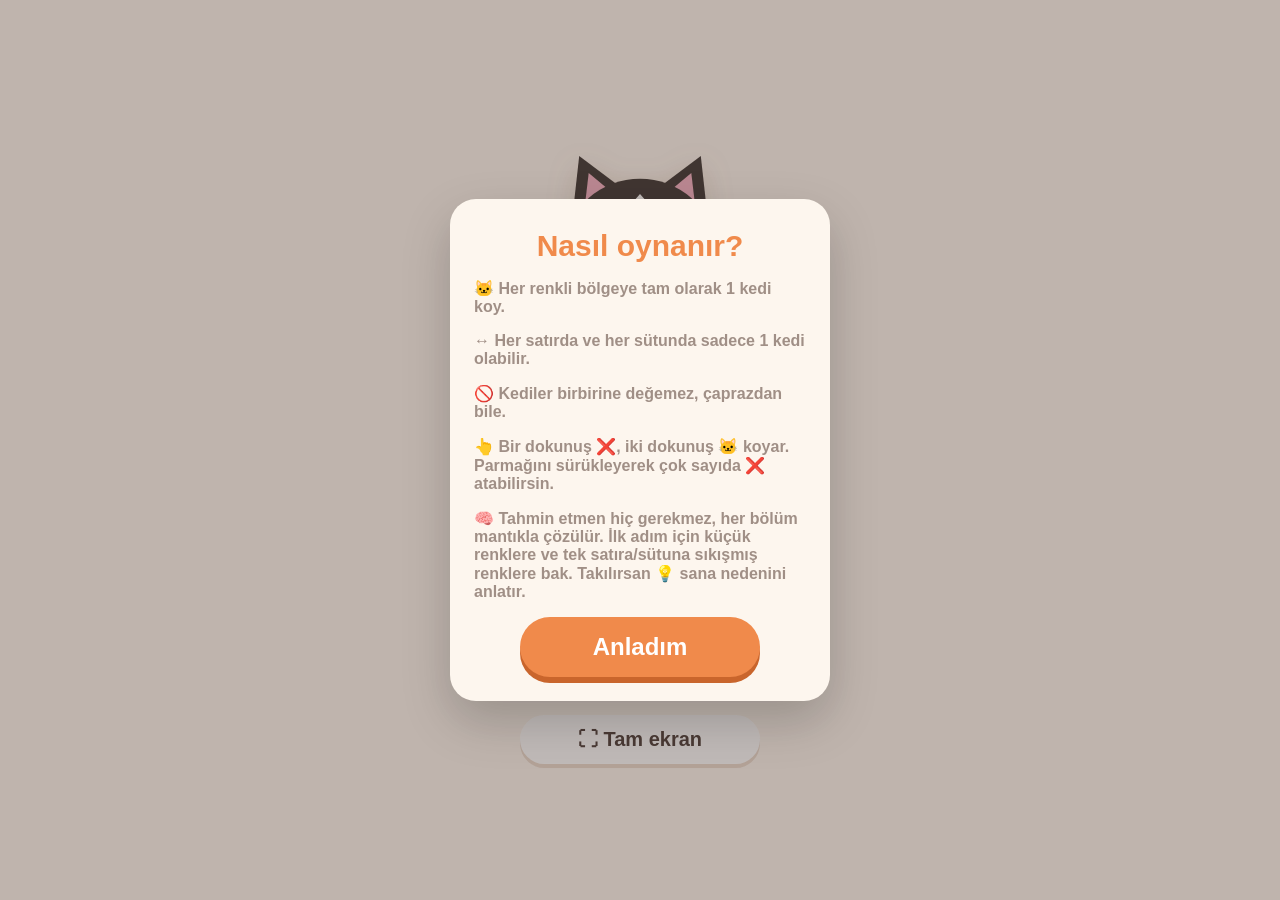
==== index.html @ 0a3be85d "Miyav Doku: reklamsız kedili mantık bulmacası - 1000 tek çözümlü, tahminsiz bölüm + sonsuz üretim - " ====
<!DOCTYPE html>
<html lang="tr">
<head>
<meta charset="utf-8">
<meta name="viewport" content="width=device-width, initial-scale=1, maximum-scale=1, user-scalable=no, viewport-fit=cover">
<meta name="apple-mobile-web-app-capable" content="yes">
<meta name="mobile-web-app-capable" content="yes">
<meta name="apple-mobile-web-app-status-bar-style" content="black-translucent">
<meta name="apple-mobile-web-app-title" content="Miyav Doku">
<meta name="theme-color" content="#fdf6ee">
<link rel="manifest" href="manifest.json">
<link rel="apple-touch-icon" href="icon-192.png">
<link rel="icon" href="icon-192.png">
<title>Miyav Doku</title>
<style>
:root{
  --bg:#fdf6ee; --card:#fff; --ink:#4a3b35; --muted:#a08f86; --accent:#f08a4b; --red:#e5484d;
  --gap:4px; --board:300px;
}
*{box-sizing:border-box;-webkit-tap-highlight-color:transparent;-webkit-user-select:none;user-select:none;-webkit-touch-callout:none}
html,body{margin:0;height:100%;background:var(--bg);color:var(--ink);font-family:-apple-system,"SF Pro Rounded","Segoe UI",Roboto,"Nunito",sans-serif;overflow:hidden;overscroll-behavior:none;touch-action:manipulation}
#app{position:fixed;inset:0;padding:env(safe-area-inset-top) env(safe-area-inset-right) env(safe-area-inset-bottom) env(safe-area-inset-left)}
.screen{position:absolute;inset:0;padding:inherit;display:none}
.screen.on{display:flex}
button{font:inherit;color:inherit;border:0;background:none;cursor:pointer}

/* ---------- Ana ekran ---------- */
#home{flex-direction:column;align-items:center;justify-content:center;gap:18px;padding:24px}
#home .logo{width:min(38vw,38vh,190px);filter:drop-shadow(0 8px 14px rgba(120,70,40,.18));animation:bob 3s ease-in-out infinite}
@keyframes bob{50%{transform:translateY(-8px) rotate(-3deg)}}
#home h1{margin:0;font-size:clamp(36px,8vmin,64px);letter-spacing:-1px;color:var(--accent);text-shadow:0 3px 0 #f7d1b5}
#home .sub{color:var(--muted);margin-top:-10px;font-size:clamp(14px,2.4vmin,18px)}
.big{background:var(--accent);color:#fff;font-weight:800;font-size:clamp(18px,3.2vmin,24px);padding:16px 38px;border-radius:999px;box-shadow:0 6px 0 #c9652c;min-width:240px;transition:transform .08s}
.big:active{transform:translateY(4px);box-shadow:0 2px 0 #c9652c}
.soft{background:#fff;font-weight:700;font-size:clamp(16px,2.6vmin,20px);padding:13px 30px;border-radius:999px;box-shadow:0 4px 0 #ead9cc;min-width:240px}
.soft:active{transform:translateY(3px);box-shadow:0 1px 0 #ead9cc}
.stats{display:flex;gap:12px;color:var(--muted);font-weight:700}
.stats b{color:var(--ink)}
.hint-ios{position:absolute;bottom:calc(14px + env(safe-area-inset-bottom));left:16px;right:16px;margin:auto;max-width:460px;background:#fff;border-radius:16px;padding:12px 14px;font-size:14px;box-shadow:0 6px 20px rgba(0,0,0,.08);display:none;text-align:center}
.hint-ios.on{display:block}

/* ---------- Bölüm seç ---------- */
#levels{flex-direction:column;padding:12px}
.topbar{display:flex;align-items:center;gap:10px;padding:6px 4px}
.iconbtn{width:46px;height:46px;border-radius:50%;background:#fff;box-shadow:0 3px 0 #ead9cc;display:grid;place-items:center;font-size:22px;flex:none}
.iconbtn:active{transform:translateY(2px);box-shadow:0 1px 0 #ead9cc}
.topbar h2{margin:0;flex:1;text-align:center;font-size:22px}
#lvGrid{flex:1;overflow:auto;-webkit-overflow-scrolling:touch;display:grid;grid-template-columns:repeat(auto-fill,minmax(64px,1fr));gap:10px;padding:10px 4px 20px;align-content:start;touch-action:pan-y}
.lv{aspect-ratio:1;border-radius:16px;background:#fff;font-weight:800;font-size:18px;box-shadow:0 3px 0 #ead9cc;position:relative}
.lv.done{background:#ffe3cf;color:#b8561e}
.lv.done::after{content:"🐾";position:absolute;right:4px;bottom:2px;font-size:12px}
.lv.cur{background:var(--accent);color:#fff;box-shadow:0 3px 0 #c9652c}
.lv.lock{opacity:.4}
.pager{display:flex;justify-content:center;align-items:center;gap:14px;padding:6px;font-weight:700}

/* ---------- Oyun ---------- */
#game{flex-direction:column;align-items:center}
#game .head{width:100%;display:flex;align-items:center;justify-content:space-between;padding:8px 12px 0;gap:8px}
.info{display:flex;gap:22px;text-align:center}
.info small{display:block;color:var(--muted);font-weight:700;font-size:13px}
.info b{font-size:24px}
#scoreV{color:var(--accent)}
.rules{display:flex;gap:8px;justify-content:center;flex-wrap:wrap;padding:6px 10px;font-size:12px;color:var(--muted);font-weight:700}
.rules span{background:#fff;border-radius:10px;padding:5px 9px}
.tracker{display:flex;gap:3px;justify-content:center;padding:2px 8px 4px;flex-wrap:wrap}
.tracker i{width:22px;height:22px;border-radius:50%;display:block;opacity:.45;transition:.2s}
.tracker i.ok{opacity:1;box-shadow:0 0 0 2px #fff,0 0 0 3px currentColor}
#boardWrap{flex:1;width:100%;display:flex;align-items:center;justify-content:center;min-height:0;padding:6px}
#board{width:var(--board);height:var(--board);display:grid;gap:var(--gap);padding:var(--gap);background:#fff;border-radius:18px;box-shadow:0 8px 24px rgba(120,70,40,.12);touch-action:none}
.cell{border-radius:22%;position:relative;display:grid;place-items:center;transition:transform .08s,filter .15s}
.cell.dim{filter:saturate(.75) brightness(1.04)}
.cell .x{width:46%;height:46%;opacity:.95}
.cell .x.auto{opacity:.55}
.cell .cat{width:88%;height:88%;animation:pop .22s ease-out}
.cell.bad{animation:shake .35s}
.cell.bad .cat{filter:drop-shadow(0 0 3px var(--red))}
.cell.bad::after{content:"";position:absolute;inset:0;border-radius:inherit;box-shadow:inset 0 0 0 3px var(--red)}
.cell.flash{animation:flash .9s 2}
@keyframes pop{0%{transform:scale(.3)}70%{transform:scale(1.12)}100%{transform:scale(1)}}
@keyframes shake{25%{transform:translateX(-3px)}75%{transform:translateX(3px)}}
@keyframes flash{50%{filter:brightness(1.35);transform:scale(1.08)}}
.controls{display:flex;gap:18px;justify-content:center;padding:6px 10px 12px}
.ctl{display:flex;flex-direction:column;align-items:center;gap:4px;font-size:12px;font-weight:700;color:var(--muted)}
.ctl .iconbtn{width:58px;height:58px;font-size:26px}
.timer{font-variant-numeric:tabular-nums}

/* Yatay: panel solda, tahta sağda */
@media (orientation:landscape){
  #game{flex-direction:row}
  #game .side{height:100%;width:min(300px,38vw);display:flex;flex-direction:column;justify-content:center;gap:10px;padding:10px 6px 10px 14px}
  #game .head{padding:0;flex-wrap:wrap}
  .rules{flex-direction:column;align-items:stretch;padding:0}
  .controls{flex-wrap:wrap;padding:0}
  #boardWrap{height:100%}
}
@media (orientation:portrait){ #game .side{display:contents} #boardWrap{order:4} .controls{order:5} }

/* ---------- Pencereler ---------- */
.modal{position:absolute;inset:0;background:rgba(74,59,53,.35);display:none;align-items:center;justify-content:center;z-index:10;padding:20px}
.modal.on{display:flex}
.box{background:var(--bg);border-radius:26px;padding:24px;max-width:380px;width:100%;text-align:center;box-shadow:0 20px 50px rgba(0,0,0,.2);animation:pop .3s}
.box h3{margin:6px 0;font-size:30px;color:var(--accent)}
.box p{color:var(--muted);font-weight:600}
.box .row{display:flex;flex-direction:column;gap:12px;align-items:center;margin-top:14px}
.setrow{display:flex;justify-content:space-between;align-items:center;background:#fff;border-radius:14px;padding:12px 14px;margin:8px 0;font-weight:700;text-align:left;gap:10px}
.sw{width:52px;height:30px;border-radius:99px;background:#e2d6cd;position:relative;flex:none;transition:.2s}
.sw::after{content:"";position:absolute;top:3px;left:3px;width:24px;height:24px;border-radius:50%;background:#fff;transition:.2s;box-shadow:0 1px 3px rgba(0,0,0,.2)}
.sw.on{background:var(--accent)}.sw.on::after{left:25px}
#confetti{position:absolute;inset:0;pointer-events:none;z-index:11}
.toast{position:absolute;left:50%;top:calc(12px + env(safe-area-inset-top));transform:translateX(-50%) translateY(-120px);background:var(--ink);color:#fff;padding:10px 18px;border-radius:999px;font-weight:700;z-index:20;transition:transform .25s;font-size:15px;width:max-content;max-width:min(92vw,520px);text-align:center;line-height:1.35}
.toast.on{transform:translateX(-50%) translateY(0)}
</style>
</head>
<body>
<div id="app">

  <!-- Ana ekran -->
  <section id="home" class="screen on">
    <svg class="logo" viewBox="0 0 100 100"><use href="#catSym"/></svg>
    <h1>Miyav Doku</h1>
    <div class="sub">Her renge bir kedi 🐾</div>
    <div class="stats"><span>Bölüm <b id="hLevel">1</b></span><span>Skor <b id="hScore">0</b></span></div>
    <button class="big" id="btnPlay">Oyna</button>
    <button class="soft" id="btnLevels">Bölümler</button>
    <button class="soft" id="btnHow">Nasıl oynanır?</button>
    <button class="soft" id="btnFull">⛶ Tam ekran</button>
    <div class="hint-ios" id="iosHint">Tam ekran için: Safari'de <b>Paylaş</b> ⬆️ → <b>Ana Ekrana Ekle</b>. Sonra ana ekrandaki kediye dokun 🐱</div>
  </section>

  <!-- Bölüm seç -->
  <section id="levels" class="screen">
    <div class="topbar"><button class="iconbtn" data-go="home">←</button><h2>Bölümler</h2><span style="width:46px"></span></div>
    <div id="lvGrid"></div>
    <div class="pager"><button class="iconbtn" id="pgPrev">‹</button><span id="pgLbl"></span><button class="iconbtn" id="pgNext">›</button></div>
  </section>

  <!-- Oyun -->
  <section id="game" class="screen">
    <div class="side">
      <div class="head">
        <button class="iconbtn" data-go="home">←</button>
        <div class="info">
          <div><small>Bölüm</small><b id="gLevel">1</b></div>
          <div><small>Skor</small><b id="scoreV">0</b></div>
          <div><small>Süre</small><b class="timer" id="gTime">0:00</b></div>
        </div>
        <button class="iconbtn" id="btnSet">⚙️</button>
      </div>
      <div class="rules"><span>🎨 Renk başına 1 kedi</span><span>↔️ Satır ve sütuna 1 kedi</span><span>🚫 Kediler birbirine değemez</span></div>
      <div class="tracker" id="tracker"></div>
      <div class="controls">
        <div class="ctl"><button class="iconbtn" id="btnUndo">↩️</button>Geri al</div>
        <div class="ctl"><button class="iconbtn" id="btnHint">💡</button>İpucu</div>
        <div class="ctl"><button class="iconbtn" id="btnReset">🧹</button>Temizle</div>
      </div>
    </div>
    <div id="boardWrap"><div id="board"></div></div>
  </section>

  <!-- Kazandın -->
  <div class="modal" id="mWin"><div class="box">
    <svg viewBox="0 0 100 100" width="96"><use href="#catSym"/></svg>
    <h3>Bravo! 🎉</h3>
    <p id="winTxt"></p>
    <div class="row"><button class="big" id="btnNext">Sonraki bölüm</button><button class="soft" data-go="home">Ana menü</button></div>
  </div></div>

  <!-- Ayarlar -->
  <div class="modal" id="mSet"><div class="box">
    <h3>Ayarlar</h3>
    <div class="setrow">Otomatik çarpı<span class="sw" data-set="autoX"></span></div>
    <div class="setrow">Hataları göster<span class="sw" data-set="showErr"></span></div>
    <div class="setrow">Ses<span class="sw" data-set="sound"></span></div>
    <div class="setrow">Titreşim<span class="sw" data-set="vibe"></span></div>
    <div class="row"><button class="big" data-close>Tamam</button></div>
  </div></div>

  <!-- Nasıl oynanır -->
  <div class="modal" id="mHow"><div class="box" style="text-align:left">
    <h3 style="text-align:center">Nasıl oynanır?</h3>
    <p>🐱 Her <b>renkli bölgeye</b> tam olarak <b>1 kedi</b> koy.</p>
    <p>↔️ Her <b>satırda</b> ve her <b>sütunda</b> sadece 1 kedi olabilir.</p>
    <p>🚫 Kediler birbirine <b>değemez</b>, çaprazdan bile.</p>
    <p>👆 Bir dokunuş ❌, iki dokunuş 🐱 koyar. Parmağını sürükleyerek çok sayıda ❌ atabilirsin.</p>
    <p>🧠 Tahmin etmen hiç gerekmez, her bölüm mantıkla çözülür. İlk adım için <b>küçük renklere</b> ve <b>tek satıra/sütuna sıkışmış renklere</b> bak. Takılırsan 💡 sana nedenini anlatır.</p>
    <div class="row"><button class="big" data-close>Anladım</button></div>
  </div></div>

  <canvas id="confetti"></canvas>
  <div class="toast" id="toast"></div>
</div>

<!-- Kedi çizimi (özgün) -->
<svg width="0" height="0" style="position:absolute">
  <defs>
    <symbol id="catSym" viewBox="0 0 100 100">
      <path d="M14 46 L18 10 L42 28 Z" fill="#3b3330"/>
      <path d="M86 46 L82 10 L58 28 Z" fill="#3b3330"/>
      <path d="M21 36 L23 19 L35 29 Z" fill="#f6b1c3"/>
      <path d="M79 36 L77 19 L65 29 Z" fill="#f6b1c3"/>
      <ellipse cx="50" cy="56" rx="38" ry="34" fill="#3b3330"/>
      <path d="M50 30 C40 42 22 56 22 70 C22 84 36 90 50 90 C64 90 78 84 78 70 C78 56 60 42 50 30Z" fill="#fff"/>
      <ellipse cx="35" cy="56" rx="8" ry="9" fill="#fff"/>
      <ellipse cx="65" cy="56" rx="8" ry="9" fill="#fff"/>
      <ellipse cx="35" cy="57" rx="5.5" ry="7" fill="#2a2320"/>
      <ellipse cx="65" cy="57" rx="5.5" ry="7" fill="#2a2320"/>
      <circle cx="37" cy="54" r="2" fill="#fff"/>
      <circle cx="67" cy="54" r="2" fill="#fff"/>
      <path d="M46 66 h8 l-4 4z" fill="#f08aa4"/>
      <path d="M50 70 q-4 6 -9 3 M50 70 q4 6 9 3" stroke="#3b3330" stroke-width="2" fill="none" stroke-linecap="round"/>
      <ellipse cx="26" cy="72" rx="5" ry="3" fill="#ffc9d6" opacity=".8"/>
      <ellipse cx="74" cy="72" rx="5" ry="3" fill="#ffc9d6" opacity=".8"/>
    </symbol>
    <symbol id="xSym" viewBox="0 0 10 10">
      <path d="M2 2 L8 8 M8 2 L2 8" stroke="#fff" stroke-width="2.2" stroke-linecap="round"/>
    </symbol>
  </defs>
</svg>

<script src="logic.js"></script>
<script src="gen.js"></script>
<script src="levels.js"></script>
<script>
(function(){
'use strict';
const $ = s => document.querySelector(s);
const COLORS = ['#f59a4a','#ec7fb8','#9b7fd1','#3f5fa8','#86c5ef','#36b89c','#f2c94c','#9bd35a','#a8653f','#ef6461'];

// ---------- Kayıt ----------
const KEY = 'miyavdoku-v1';
let S = { max:1, score:0, done:{}, set:{autoX:true, showErr:true, sound:true, vibe:true}, cur:null };
try { const d = JSON.parse(localStorage.getItem(KEY)); if (d) { if (d.lv !== 2) d.cur = null; d.lv = 2; S = Object.assign(S, d); S.set = Object.assign({autoX:true,showErr:true,sound:true,vibe:true}, d.set||{}); } } catch(e){}
function save(){ try { localStorage.setItem(KEY, JSON.stringify(S)); } catch(e){} }

// ---------- Ekranlar ----------
function show(id){
  document.querySelectorAll('.screen').forEach(s => s.classList.toggle('on', s.id === id));
  document.querySelectorAll('.modal').forEach(m => m.classList.remove('on'));
  if (id !== 'game') stopTimer();
  if (id === 'home') { $('#hLevel').textContent = S.max; $('#hScore').textContent = S.score; }
  if (id === 'levels') renderLevels();
  if (id === 'game') { layout(); startTimer(); }
}
document.addEventListener('click', e => {
  const g = e.target.closest('[data-go]'); if (g) { saveCur(); show(g.dataset.go); }
  if (e.target.closest('[data-close]')) e.target.closest('.modal').classList.remove('on');
});
function toast(msg, ms){ const t=$('#toast'); t.textContent=msg; t.classList.add('on'); clearTimeout(toast.t); toast.t=setTimeout(()=>t.classList.remove('on'),ms||1800); }

// ---------- Ses / titreşim ----------
let AC = null;
function beep(f, d=0.08, type='sine', vol=0.08){
  if (!S.set.sound) return;
  try {
    AC = AC || new (window.AudioContext || window.webkitAudioContext)();
    const o = AC.createOscillator(), g = AC.createGain();
    o.type = type; o.frequency.value = f; g.gain.value = vol;
    o.connect(g); g.connect(AC.destination);
    g.gain.exponentialRampToValueAtTime(0.0001, AC.currentTime + d);
    o.start(); o.stop(AC.currentTime + d);
  } catch(e){}
}
function vibe(ms){ if (S.set.vibe && navigator.vibrate) try{navigator.vibrate(ms)}catch(e){} }

// ---------- Bölüm yükleme ----------
function seedShuffle(arr, seed){ const a=arr.slice(); let s=seed*9301+49297; for(let i=a.length-1;i>0;i--){ s=(s*9301+49297)%233280; const j=Math.floor(s/233280*(i+1)); [a[i],a[j]]=[a[j],a[i]]; } return a; }
function loadLevel(n){
  let N, regions;
  const L = window.MIYAV_LEVELS;
  if (L && n <= L.length) { const str = L[n-1]; N = Math.round(Math.sqrt(str.length)); regions = [...str].map(ch => parseInt(ch,36)); }
  else { const g = MiyavGen.generate(n); N = g.N; regions = g.regions; }
  const sol = MiyavGen.solve(N, regions, 1)[0];
  return { n, N, regions, sol, colors: seedShuffle(COLORS.slice(0,10), n).slice(0,N) };
}

// ---------- Oyun durumu ----------
let G = null; // {lv, marks:[], hist:[], time, hints}
function startLevel(n, resume){
  const lv = loadLevel(n);
  G = { lv, marks: new Array(lv.N*lv.N).fill(0), hist: [], time: 0, hints: 0, won:false };
  if (resume && S.cur && S.cur.n === n && S.cur.marks && S.cur.marks.length === lv.N*lv.N) {
    G.marks = S.cur.marks.slice(); G.time = S.cur.time||0; G.hints = S.cur.hints||0;
  }
  buildBoard(); render(); show('game');
}
function saveCur(){ if (G && !G.won) { S.cur = { n:G.lv.n, marks:G.marks, time:G.time, hints:G.hints }; save(); } }

// ---------- Zamanlayıcı ----------
let tick = null;
function startTimer(){ stopTimer(); tick = setInterval(() => { if (G && !G.won && document.visibilityState==='visible') { G.time++; $('#gTime').textContent = fmt(G.time); if (G.time%5===0) saveCur(); } }, 1000); }
function stopTimer(){ if (tick) clearInterval(tick); tick = null; }
const fmt = s => Math.floor(s/60)+':'+String(s%60).padStart(2,'0');

// ---------- Tahta ----------
let cells = [];
function buildBoard(){
  const { N, regions, colors } = G.lv;
  const b = $('#board'); b.innerHTML = '';
  b.style.gridTemplateColumns = `repeat(${N},1fr)`;
  b.style.setProperty('--gap', N >= 9 ? '3px' : '4px');
  cells = [];
  for (let i=0;i<N*N;i++){
    const d = document.createElement('div');
    d.className = 'cell'; d.dataset.i = i;
    d.style.background = colors[regions[i]];
    b.appendChild(d); cells.push(d);
  }
  const tr = $('#tracker'); tr.innerHTML='';
  colors.forEach((c,k) => { const i=document.createElement('i'); i.style.background=c; i.style.color=c; i.dataset.g=k; tr.appendChild(i); });
  $('#gLevel').textContent = G.lv.n;
  $('#scoreV').textContent = S.score;
  $('#gTime').textContent = fmt(G.time);
  layout();
}
function layout(){
  const w = $('#boardWrap'); if (!w || !G) return;
  const r = w.getBoundingClientRect();
  const s = Math.max(120, Math.floor(Math.min(r.width, r.height) - 12));
  document.documentElement.style.setProperty('--board', s+'px');
}
window.addEventListener('resize', () => setTimeout(layout, 50));
window.addEventListener('orientationchange', () => setTimeout(layout, 250));

function cats(){ const a=[]; G.marks.forEach((m,i)=>{ if(m===2) a.push(i); }); return a; }
function autoXSet(){
  const set = new Set(); if (!S.set.autoX) return set;
  const { N, regions } = G.lv;
  for (const i of cats()){
    const r=(i/N)|0, c=i%N, g=regions[i];
    for (let j=0;j<N*N;j++){
      if (j===i) continue;
      const rr=(j/N)|0, cc=j%N;
      if (rr===r || cc===c || regions[j]===g || (Math.abs(rr-r)<=1 && Math.abs(cc-c)<=1)) set.add(j);
    }
  }
  return set;
}
function conflicts(){
  const { N, regions } = G.lv; const bad = new Set(); const cs = cats();
  for (let a=0;a<cs.length;a++) for (let b=a+1;b<cs.length;b++){
    const i=cs[a], j=cs[b]; const r1=(i/N)|0,c1=i%N,r2=(j/N)|0,c2=j%N;
    if (r1===r2||c1===c2||regions[i]===regions[j]||(Math.abs(r1-r2)<=1&&Math.abs(c1-c2)<=1)) { bad.add(i); bad.add(j); }
  }
  return bad;
}
const CAT = '<svg class="cat" viewBox="0 0 100 100"><use href="#catSym"/></svg>';
const X = a => `<svg class="x${a?' auto':''}" viewBox="0 0 10 10"><use href="#xSym"/></svg>`;
function render(){
  const ax = autoXSet(); const bad = S.set.showErr ? conflicts() : new Set();
  cells.forEach((d,i) => {
    const m = G.marks[i];
    const want = m===2 ? 'c' : m===1 ? 'x' : ax.has(i) ? 'a' : '';
    if (d.dataset.v !== want) { d.dataset.v = want; d.innerHTML = want==='c'?CAT : want==='x'?X(false) : want==='a'?X(true) : ''; }
    d.classList.toggle('dim', want==='x'||want==='a');
    d.classList.toggle('bad', bad.has(i));
  });
  const got = new Set(cats().map(i => G.lv.regions[i]));
  document.querySelectorAll('#tracker i').forEach(t => t.classList.toggle('ok', got.has(+t.dataset.g)));
}

// ---------- Dokunma ----------
let drag = null;
function cellAt(x,y){ const el = document.elementFromPoint(x,y); const c = el && el.closest && el.closest('.cell'); return c ? +c.dataset.i : -1; }
function setMark(i, v){ if (G.marks[i]===v) return false; G.hist.push([i, G.marks[i]]); G.marks[i]=v; return true; }
$('#board').addEventListener('pointerdown', e => {
  if (!G || G.won) return;
  const i = cellAt(e.clientX, e.clientY); if (i<0) return;
  e.preventDefault();
  drag = { start:i, moved:false, last:i, paint: G.marks[i]===0 ? 1 : (G.marks[i]===1 ? 0 : null) };
});
window.addEventListener('pointermove', e => {
  if (!drag) return;
  const i = cellAt(e.clientX, e.clientY);
  if (i<0 || i===drag.last) return;
  if (drag.paint === null) return;
  if (!drag.moved){ drag.moved = true; G.hist.push(['grp']); paintCell(drag.start); }
  paintCell(i); drag.last = i; render();
}, {passive:true});
function paintCell(i){ if (G.marks[i]===2) return; setMark(i, drag.paint); }
window.addEventListener('pointerup', () => {
  if (!drag) return;
  const d = drag; drag = null;
  if (d.moved) { G.hist.push(['end']); beep(520,0.05); afterMove(); return; }
  const i = d.start; const nv = (G.marks[i]+1)%3;
  setMark(i, nv);
  if (nv===2){ beep(880,0.1,'triangle'); vibe(12); } else if (nv===1) beep(520,0.05); else beep(300,0.04);
  afterMove();
});
window.addEventListener('pointercancel', () => { drag = null; });

function afterMove(){
  render(); saveCur();
  if (S.set.showErr && conflicts().size) { vibe([20,40,20]); beep(180,0.15,'square',0.04); }
  checkWin();
}
function undo(){
  if (!G || G.won || !G.hist.length) return;
  let h = G.hist.pop();
  if (h[0]==='end'){ while (G.hist.length){ h = G.hist.pop(); if (h[0]==='grp') break; G.marks[h[0]] = h[1]; } }
  else if (h[0]!=='grp') G.marks[h[0]] = h[1];
  beep(400,0.05); render(); saveCur();
}
$('#btnUndo').onclick = undo;
$('#btnReset').onclick = () => { if (!G||G.won) return; if (G.marks.some(m=>m)) { G.hist.push(['grp']); G.marks.forEach((m,i)=>{ if(m){ G.hist.push([i,m]); G.marks[i]=0; } }); G.hist.push(['end']); render(); saveCur(); toast('Tahta temizlendi (geri alabilirsin)'); } };

// ---------- İpucu ----------
$('#btnHint').onclick = () => {
  if (!G || G.won) return;
  const { N, sol, regions } = G.lv; const isSol = i => sol[(i/N)|0] === i%N;
  const flash = i => { const c=cells[i]; c.classList.remove('flash'); void c.offsetWidth; c.classList.add('flash'); setTimeout(()=>c.classList.remove('flash'),1900); };
  const wrongCat = cats().find(i => !isSol(i));
  if (wrongCat !== undefined) { flash(wrongCat); toast('Bu kedi yanlış yerde 🙀 Kaldırıp tekrar dene'); return; }
  const wrongX = G.marks.findIndex((m,i) => m===1 && isSol(i));
  if (wrongX >= 0) { flash(wrongX); toast('Bu çarpı yanlış, buraya kedi gelebilir 🤔'); return; }
  // Mantık çözücüden bir sonraki adımı al
  const st = { cand: new Uint8Array(N*N).fill(1), cat: new Uint8Array(N*N) };
  cats().forEach(i => MiyavLogic.apply(N, regions, st, { cat:i, xs:[] }));
  G.marks.forEach((m,i) => { if (m===1) st.cand[i] = 0; });
  let step = MiyavLogic.nextStep(N, regions, st, 3);
  if (!step || step.bad) { // olmaz ama yine de: doğru bir kedi göster
    const r = sol.findIndex((c,r) => G.marks[r*N+c]!==2); if (r<0) return;
    step = { cat: r*N+sol[r], xs: [], msg: 'Bu kareye kedi gelmeli 🐱', hl: [] };
  }
  G.hints++;
  (step.hl||[]).forEach(flash);
  if (step.cat !== undefined) { setMark(step.cat, 2); flash(step.cat); beep(990,0.12,'triangle'); }
  else { G.hist.push(['grp']); step.xs.forEach(i => { setMark(i, 1); flash(i); }); G.hist.push(['end']); beep(700,0.08); }
  toast('💡 ' + step.msg, 4200);
  afterMove();
};

// ---------- Kazanma ----------
function checkWin(){
  const { N } = G.lv; const cs = cats();
  if (cs.length !== N || conflicts().size) return;
  const regs = new Set(cs.map(i=>G.lv.regions[i])); if (regs.size !== N) return;
  G.won = true; stopTimer();
  const base = 50 + N*15, bonus = Math.max(0, N*25 - G.time), pen = G.hints*20;
  const gain = Math.max(20, base + bonus - pen);
  const first = !S.done[G.lv.n];
  S.score += gain; S.done[G.lv.n] = 1; S.max = Math.max(S.max, G.lv.n+1); S.cur = null; save();
  $('#scoreV').textContent = S.score;
  $('#winTxt').innerHTML = `Süre: <b>${fmt(G.time)}</b> · +${gain} puan${first?'':' (tekrar)'}${G.hints?`<br>${G.hints} ipucu kullandın`:''}`;
  [660,880,1100,1320].forEach((f,k)=>setTimeout(()=>beep(f,0.15,'triangle'),k*110)); vibe([30,50,30]);
  cells.forEach((c,k)=>{ if (G.marks[k]===2) { c.classList.add('flash'); } });
  confetti();
  setTimeout(()=>$('#mWin').classList.add('on'), 700);
}
$('#btnNext').onclick = () => startLevel(G.lv.n+1, false);

// ---------- Konfeti ----------
function confetti(){
  const cv=$('#confetti'), ctx=cv.getContext('2d'); const W=cv.width=innerWidth*devicePixelRatio, H=cv.height=innerHeight*devicePixelRatio;
  cv.style.width=innerWidth+'px'; cv.style.height=innerHeight+'px';
  const ps=[...Array(140)].map(()=>({x:W/2,y:H*0.45,vx:(Math.random()-.5)*W*0.03,vy:-Math.random()*H*0.03-H*0.005,s:(6+Math.random()*8)*devicePixelRatio,c:COLORS[Math.floor(Math.random()*10)],r:Math.random()*6,vr:(Math.random()-.5)*.3}));
  let f=0; (function step(){ ctx.clearRect(0,0,W,H); ps.forEach(p=>{p.x+=p.vx;p.y+=p.vy;p.vy+=H*0.0009;p.vx*=.99;p.r+=p.vr;ctx.save();ctx.translate(p.x,p.y);ctx.rotate(p.r);ctx.fillStyle=p.c;ctx.fillRect(-p.s/2,-p.s/4,p.s,p.s/2);ctx.restore();}); if(++f<150) requestAnimationFrame(step); else ctx.clearRect(0,0,W,H); })();
}

// ---------- Bölüm listesi ----------
const PER = 60; let page = 0;
function renderLevels(){
  const g = $('#lvGrid'); g.innerHTML='';
  const from = page*PER+1;
  for (let n=from; n<from+PER; n++){
    const b = document.createElement('button'); b.className='lv'; b.textContent=n;
    if (S.done[n]) b.classList.add('done');
    if (n===S.max) b.classList.add('cur');
    if (n>S.max) b.classList.add('lock');
    b.onclick = () => { if (n>S.max) { toast('Önce önceki bölümleri bitir 🔒'); return; } startLevel(n, true); };
    g.appendChild(b);
  }
  $('#pgLbl').textContent = `${from} – ${from+PER-1}`;
}
$('#pgPrev').onclick = () => { if (page>0){ page--; renderLevels(); } };
$('#pgNext').onclick = () => { page++; renderLevels(); };

// ---------- Ana menü butonları ----------
$('#btnPlay').onclick = () => startLevel(S.cur && S.cur.n ? S.cur.n : S.max, true);
$('#btnLevels').onclick = () => { page = Math.floor((S.max-1)/PER); show('levels'); };
$('#btnHow').onclick = () => $('#mHow').classList.add('on');
$('#btnSet').onclick = () => { syncSw(); $('#mSet').classList.add('on'); };
function syncSw(){ document.querySelectorAll('[data-set]').forEach(s => s.classList.toggle('on', !!S.set[s.dataset.set])); }
document.querySelectorAll('[data-set]').forEach(s => s.onclick = () => { const k=s.dataset.set; S.set[k]=!S.set[k]; save(); syncSw(); if (G) render(); });

// ---------- Tam ekran ----------
const standalone = window.matchMedia('(display-mode: standalone)').matches || navigator.standalone;
const de = document.documentElement;
const canFS = !!(de.requestFullscreen || de.webkitRequestFullscreen);
const isIOS = /iP(hone|od|ad)/.test(navigator.platform) || (navigator.userAgent.includes('Mac') && 'ontouchend' in document);
if (standalone) $('#btnFull').style.display='none';
$('#btnFull').onclick = () => {
  if (canFS && !(isIOS && /iPhone/.test(navigator.userAgent))) {
    const p = de.requestFullscreen ? de.requestFullscreen() : de.webkitRequestFullscreen();
    if (p && p.catch) p.catch(()=>$('#iosHint').classList.add('on'));
  } else $('#iosHint').classList.add('on');
};
if (isIOS && !standalone) $('#iosHint').classList.add('on');
document.addEventListener('fullscreenchange', () => setTimeout(layout,100));
document.addEventListener('visibilitychange', () => { if (document.visibilityState==='hidden') saveCur(); });
// iOS'ta çift dokunma ile yakınlaştırmayı engelle
document.addEventListener('dblclick', e => e.preventDefault(), {passive:false});
document.addEventListener('gesturestart', e => e.preventDefault());

if ('serviceWorker' in navigator && location.protocol === 'https:') navigator.serviceWorker.register('sw.js').catch(()=>{});
show('home');
if (!S.seenHow) { S.seenHow = 1; save(); $('#mHow').classList.add('on'); }
})();
</script>
</body>
</html>
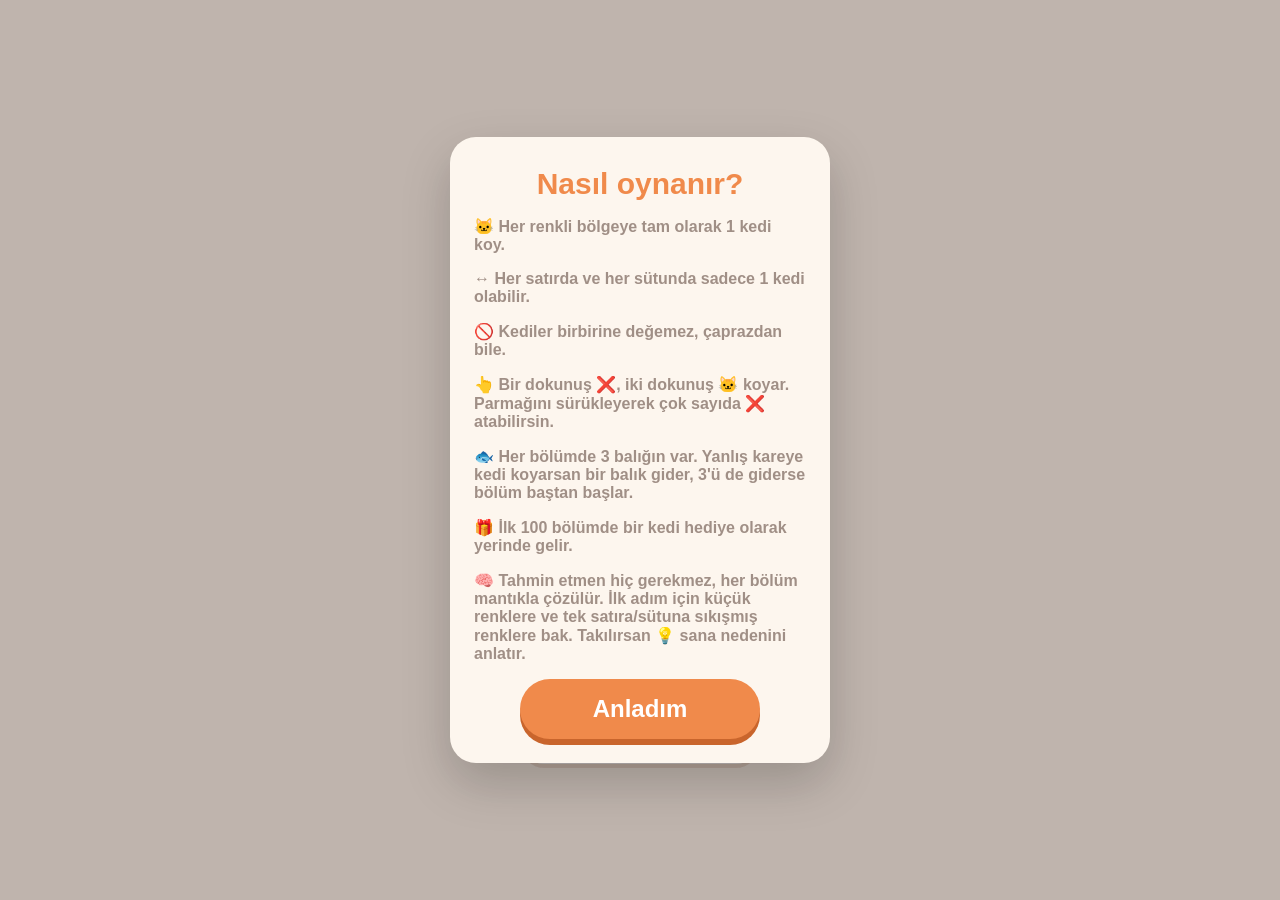
==== commit 117d73c2: "Orijinal Meowdoku'ya uygun hale getirildi - 3 balık (can): yanlış kediye kırmızı çarpı ve balık kayb" ====
--- a/index.html
+++ b/index.html
@@ -63,18 +63,28 @@
 .rules{display:flex;gap:8px;justify-content:center;flex-wrap:wrap;padding:6px 10px;font-size:12px;color:var(--muted);font-weight:700}
 .rules span{background:#fff;border-radius:10px;padding:5px 9px}
 .tracker{display:flex;gap:3px;justify-content:center;padding:2px 8px 4px;flex-wrap:wrap}
-.tracker i{width:22px;height:22px;border-radius:50%;display:block;opacity:.45;transition:.2s}
-.tracker i.ok{opacity:1;box-shadow:0 0 0 2px #fff,0 0 0 3px currentColor}
+.tracker i{width:26px;height:26px;display:block;position:relative;filter:grayscale(1);opacity:.35;transition:.25s}
+.tracker i svg{width:100%;height:100%;display:block}
+.tracker i b{position:absolute;right:-1px;bottom:-1px;width:9px;height:9px;border-radius:50%;box-shadow:0 0 0 1.5px #fff}
+.tracker i.ok{filter:none;opacity:1;transform:scale(1.08)}
+.lives{display:flex;justify-content:center;gap:4px;font-size:22px;padding:2px 0}
+.lives .lost{filter:grayscale(1);opacity:.25}
+.iconbtn{position:relative}
+.badge{position:absolute;top:-4px;right:-4px;min-width:22px;height:22px;border-radius:11px;background:var(--red);color:#fff;font-style:normal;font-weight:800;font-size:13px;display:grid;place-items:center;padding:0 5px;box-shadow:0 0 0 2px var(--bg)}
+.badge.zero{background:#c9bcb3}
+.cell .x.red{opacity:1}
 #boardWrap{flex:1;width:100%;display:flex;align-items:center;justify-content:center;min-height:0;padding:6px}
 #board{width:var(--board);height:var(--board);display:grid;gap:var(--gap);padding:var(--gap);background:#fff;border-radius:18px;box-shadow:0 8px 24px rgba(120,70,40,.12);touch-action:none}
-.cell{border-radius:22%;position:relative;display:grid;place-items:center;transition:transform .08s,filter .15s}
-.cell.dim{filter:saturate(.75) brightness(1.04)}
-.cell .x{width:46%;height:46%;opacity:.95}
-.cell .x.auto{opacity:.55}
+.cell{border-radius:22%;position:relative;min-width:0;min-height:0;overflow:hidden;transition:transform .08s,filter .15s}
+.cell svg{position:absolute;left:50%;top:50%;transform:translate(-50%,-50%)}
+.cell .x{width:42%;height:42%;opacity:.9}
+.cell .x.auto{opacity:.45}
 .cell .cat{width:88%;height:88%;animation:pop .22s ease-out}
+@keyframes popc{0%{transform:translate(-50%,-50%) scale(.3)}70%{transform:translate(-50%,-50%) scale(1.12)}100%{transform:translate(-50%,-50%) scale(1)}}
+.cell .cat{animation-name:popc}
 .cell.bad{animation:shake .35s}
-.cell.bad .cat{filter:drop-shadow(0 0 3px var(--red))}
-.cell.bad::after{content:"";position:absolute;inset:0;border-radius:inherit;box-shadow:inset 0 0 0 3px var(--red)}
+.cell.bad::after{content:"!";position:absolute;top:6%;right:6%;width:26%;height:26%;min-width:12px;min-height:12px;border-radius:50%;background:var(--red);color:#fff;font-weight:900;font-size:clamp(8px,2.2vmin,15px);display:grid;place-items:center;box-shadow:0 0 0 2px #fff}
+.cell.bad{animation:shake .35s}
 .cell.flash{animation:flash .9s 2}
 @keyframes pop{0%{transform:scale(.3)}70%{transform:scale(1.12)}100%{transform:scale(1)}}
 @keyframes shake{25%{transform:translateX(-3px)}75%{transform:translateX(3px)}}
@@ -147,10 +157,12 @@
         <button class="iconbtn" id="btnSet">⚙️</button>
       </div>
       <div class="rules"><span>🎨 Renk başına 1 kedi</span><span>↔️ Satır ve sütuna 1 kedi</span><span>🚫 Kediler birbirine değemez</span></div>
+      <div class="lives" id="lives"></div>
       <div class="tracker" id="tracker"></div>
       <div class="controls">
         <div class="ctl"><button class="iconbtn" id="btnUndo">↩️</button>Geri al</div>
-        <div class="ctl"><button class="iconbtn" id="btnHint">💡</button>İpucu</div>
+        <div class="ctl"><button class="iconbtn" id="btnCat"><svg viewBox="0 0 100 100" width="34"><use href="#catSym"/></svg><em class="badge" id="catN">1</em></button>Kedi</div>
+        <div class="ctl"><button class="iconbtn" id="btnHint">💡<em class="badge" id="hintN">3</em></button>İpucu</div>
         <div class="ctl"><button class="iconbtn" id="btnReset">🧹</button>Temizle</div>
       </div>
     </div>
@@ -165,11 +177,18 @@
     <div class="row"><button class="big" id="btnNext">Sonraki bölüm</button><button class="soft" data-go="home">Ana menü</button></div>
   </div></div>
 
+  <!-- Balıklar bitti -->
+  <div class="modal" id="mLose"><div class="box">
+    <div style="font-size:54px">😿</div>
+    <h3>Balıklar bitti!</h3>
+    <p>3 kez yanlış kareye kedi koydun. Bölümü baştan dene, bu sefer olur 💪</p>
+    <div class="row"><button class="big" id="btnRetry">Tekrar dene</button><button class="soft" data-go="home">Ana menü</button></div>
+  </div></div>
+
   <!-- Ayarlar -->
   <div class="modal" id="mSet"><div class="box">
     <h3>Ayarlar</h3>
     <div class="setrow">Otomatik çarpı<span class="sw" data-set="autoX"></span></div>
-    <div class="setrow">Hataları göster<span class="sw" data-set="showErr"></span></div>
     <div class="setrow">Ses<span class="sw" data-set="sound"></span></div>
     <div class="setrow">Titreşim<span class="sw" data-set="vibe"></span></div>
     <div class="row"><button class="big" data-close>Tamam</button></div>
@@ -182,6 +201,8 @@
     <p>↔️ Her <b>satırda</b> ve her <b>sütunda</b> sadece 1 kedi olabilir.</p>
     <p>🚫 Kediler birbirine <b>değemez</b>, çaprazdan bile.</p>
     <p>👆 Bir dokunuş ❌, iki dokunuş 🐱 koyar. Parmağını sürükleyerek çok sayıda ❌ atabilirsin.</p>
+    <p>🐟 Her bölümde 3 balığın var. Yanlış kareye kedi koyarsan bir balık gider, 3'ü de giderse bölüm baştan başlar.</p>
+    <p>🎁 İlk 100 bölümde bir kedi hediye olarak yerinde gelir.</p>
     <p>🧠 Tahmin etmen hiç gerekmez, her bölüm mantıkla çözülür. İlk adım için <b>küçük renklere</b> ve <b>tek satıra/sütuna sıkışmış renklere</b> bak. Takılırsan 💡 sana nedenini anlatır.</p>
     <div class="row"><button class="big" data-close>Anladım</button></div>
   </div></div>
@@ -211,6 +232,10 @@
       <ellipse cx="26" cy="72" rx="5" ry="3" fill="#ffc9d6" opacity=".8"/>
       <ellipse cx="74" cy="72" rx="5" ry="3" fill="#ffc9d6" opacity=".8"/>
     </symbol>
+    <symbol id="xSymR" viewBox="0 0 10 10">
+      <path d="M2 2 L8 8 M8 2 L2 8" stroke="#fff" stroke-width="3.6" stroke-linecap="round"/>
+      <path d="M2 2 L8 8 M8 2 L2 8" stroke="#d93036" stroke-width="2.2" stroke-linecap="round"/>
+    </symbol>
     <symbol id="xSym" viewBox="0 0 10 10">
       <path d="M2 2 L8 8 M8 2 L2 8" stroke="#fff" stroke-width="2.2" stroke-linecap="round"/>
     </symbol>
@@ -228,8 +253,8 @@
 
 // ---------- Kayıt ----------
 const KEY = 'miyavdoku-v1';
-let S = { max:1, score:0, done:{}, set:{autoX:true, showErr:true, sound:true, vibe:true}, cur:null };
-try { const d = JSON.parse(localStorage.getItem(KEY)); if (d) { if (d.lv !== 2) d.cur = null; d.lv = 2; S = Object.assign(S, d); S.set = Object.assign({autoX:true,showErr:true,sound:true,vibe:true}, d.set||{}); } } catch(e){}
+let S = { max:1, score:0, done:{}, hintsLeft:3, catsLeft:1, set:{autoX:true, sound:true, vibe:true}, cur:null };
+try { const d = JSON.parse(localStorage.getItem(KEY)); if (d) { if (d.lv !== 3) d.cur = null; d.lv = 3; S = Object.assign(S, d); S.set = Object.assign({autoX:true,sound:true,vibe:true}, d.set||{}); } } catch(e){}
 function save(){ try { localStorage.setItem(KEY, JSON.stringify(S)); } catch(e){} }
 
 // ---------- Ekranlar ----------
@@ -274,20 +299,30 @@
 }
 
 // ---------- Oyun durumu ----------
-let G = null; // {lv, marks:[], hist:[], time, hints}
+// marks: 0 boş, 1 çarpı, 2 kedi. bad: yanlış kedi denemesi (kırmızı çarpı). lock: hediye kedi
+let G = null;
+const MAX_LIVES = 3;
+function pickStarter(lv){
+  if (lv.n > 100) return -1; // orijinaldeki gibi: 100. bölümden sonra hediye kedi yok
+  const { N, regions, sol } = lv; const size = new Array(N).fill(0); regions.forEach(g => size[g]++);
+  let best = 0; for (let r=1;r<N;r++) if (size[regions[r*N+sol[r]]] > size[regions[best*N+sol[best]]]) best = r;
+  return best*N + sol[best];
+}
 function startLevel(n, resume){
   const lv = loadLevel(n);
-  G = { lv, marks: new Array(lv.N*lv.N).fill(0), hist: [], time: 0, hints: 0, won:false };
+  G = { lv, marks: new Array(lv.N*lv.N).fill(0), bad: new Set(), hist: [], time: 0, hints: 0, lives: MAX_LIVES, won:false, lock: pickStarter(lv) };
+  if (G.lock >= 0) G.marks[G.lock] = 2;
   if (resume && S.cur && S.cur.n === n && S.cur.marks && S.cur.marks.length === lv.N*lv.N) {
     G.marks = S.cur.marks.slice(); G.time = S.cur.time||0; G.hints = S.cur.hints||0;
+    G.lives = S.cur.lives ?? MAX_LIVES; G.bad = new Set(S.cur.bad||[]);
   }
   buildBoard(); render(); show('game');
 }
-function saveCur(){ if (G && !G.won) { S.cur = { n:G.lv.n, marks:G.marks, time:G.time, hints:G.hints }; save(); } }
+function saveCur(){ if (G && !G.won) { S.cur = { n:G.lv.n, marks:G.marks, time:G.time, hints:G.hints, lives:G.lives, bad:[...G.bad] }; save(); } }
 
 // ---------- Zamanlayıcı ----------
 let tick = null;
-function startTimer(){ stopTimer(); tick = setInterval(() => { if (G && !G.won && document.visibilityState==='visible') { G.time++; $('#gTime').textContent = fmt(G.time); if (G.time%5===0) saveCur(); } }, 1000); }
+function startTimer(){ stopTimer(); tick = setInterval(() => { if (G && !G.won && document.visibilityState==='visible' && !$('#mLose').classList.contains('on')) { G.time++; $('#gTime').textContent = fmt(G.time); if (G.time%5===0) saveCur(); } }, 1000); }
 function stopTimer(){ if (tick) clearInterval(tick); tick = null; }
 const fmt = s => Math.floor(s/60)+':'+String(s%60).padStart(2,'0');
 
@@ -296,7 +331,8 @@
 function buildBoard(){
   const { N, regions, colors } = G.lv;
   const b = $('#board'); b.innerHTML = '';
-  b.style.gridTemplateColumns = `repeat(${N},1fr)`;
+  b.style.gridTemplateColumns = `repeat(${N},minmax(0,1fr))`;
+  b.style.gridTemplateRows = `repeat(${N},minmax(0,1fr))`;
   b.style.setProperty('--gap', N >= 9 ? '3px' : '4px');
   cells = [];
   for (let i=0;i<N*N;i++){
@@ -306,7 +342,7 @@
     b.appendChild(d); cells.push(d);
   }
   const tr = $('#tracker'); tr.innerHTML='';
-  colors.forEach((c,k) => { const i=document.createElement('i'); i.style.background=c; i.style.color=c; i.dataset.g=k; tr.appendChild(i); });
+  colors.forEach((c,k) => { const i=document.createElement('i'); i.dataset.g=k; i.innerHTML = '<svg viewBox="0 0 100 100"><use href="#catSym"/></svg><b></b>'; i.querySelector('b').style.background=c; tr.appendChild(i); });
   $('#gLevel').textContent = G.lv.n;
   $('#scoreV').textContent = S.score;
   $('#gTime').textContent = fmt(G.time);
@@ -321,6 +357,7 @@
 window.addEventListener('resize', () => setTimeout(layout, 50));
 window.addEventListener('orientationchange', () => setTimeout(layout, 250));
 
+const isSol = i => G.lv.sol[(i/G.lv.N)|0] === i%G.lv.N;
 function cats(){ const a=[]; G.marks.forEach((m,i)=>{ if(m===2) a.push(i); }); return a; }
 function autoXSet(){
   const set = new Set(); if (!S.set.autoX) return set;
@@ -335,38 +372,35 @@
   }
   return set;
 }
-function conflicts(){
-  const { N, regions } = G.lv; const bad = new Set(); const cs = cats();
-  for (let a=0;a<cs.length;a++) for (let b=a+1;b<cs.length;b++){
-    const i=cs[a], j=cs[b]; const r1=(i/N)|0,c1=i%N,r2=(j/N)|0,c2=j%N;
-    if (r1===r2||c1===c2||regions[i]===regions[j]||(Math.abs(r1-r2)<=1&&Math.abs(c1-c2)<=1)) { bad.add(i); bad.add(j); }
-  }
-  return bad;
-}
 const CAT = '<svg class="cat" viewBox="0 0 100 100"><use href="#catSym"/></svg>';
 const X = a => `<svg class="x${a?' auto':''}" viewBox="0 0 10 10"><use href="#xSym"/></svg>`;
+const XR = '<svg class="x red" viewBox="0 0 10 10"><use href="#xSymR"/></svg>';
 function render(){
-  const ax = autoXSet(); const bad = S.set.showErr ? conflicts() : new Set();
+  const ax = autoXSet();
   cells.forEach((d,i) => {
     const m = G.marks[i];
-    const want = m===2 ? 'c' : m===1 ? 'x' : ax.has(i) ? 'a' : '';
-    if (d.dataset.v !== want) { d.dataset.v = want; d.innerHTML = want==='c'?CAT : want==='x'?X(false) : want==='a'?X(true) : ''; }
-    d.classList.toggle('dim', want==='x'||want==='a');
-    d.classList.toggle('bad', bad.has(i));
+    const want = m===2 ? 'c' : G.bad.has(i) ? 'r' : m===1 ? 'x' : ax.has(i) ? 'a' : '';
+    if (d.dataset.v !== want) { d.dataset.v = want; d.innerHTML = want==='c'?CAT : want==='r'?XR : want==='x'?X(false) : want==='a'?X(true) : ''; }
   });
   const got = new Set(cats().map(i => G.lv.regions[i]));
   document.querySelectorAll('#tracker i').forEach(t => t.classList.toggle('ok', got.has(+t.dataset.g)));
-}
+  $('#lives').innerHTML = [...Array(MAX_LIVES)].map((_,k) => `<span class="${k < G.lives ? '' : 'lost'}">🐟</span>`).join('');
+  $('#hintN').textContent = S.hintsLeft; $('#catN').textContent = S.catsLeft;
+  $('#hintN').classList.toggle('zero', !S.hintsLeft); $('#catN').classList.toggle('zero', !S.catsLeft);
+}
+function flash(i){ const c=cells[i]; c.classList.remove('flash'); void c.offsetWidth; c.classList.add('flash'); setTimeout(()=>c.classList.remove('flash'),1900); }
 
 // ---------- Dokunma ----------
 let drag = null;
 function cellAt(x,y){ const el = document.elementFromPoint(x,y); const c = el && el.closest && el.closest('.cell'); return c ? +c.dataset.i : -1; }
-function setMark(i, v){ if (G.marks[i]===v) return false; G.hist.push([i, G.marks[i]]); G.marks[i]=v; return true; }
+function fixed(i){ return i === G.lock || G.bad.has(i); }
+function setMark(i, v){ if (G.marks[i]===v || fixed(i)) return false; G.hist.push([i, G.marks[i]]); G.marks[i]=v; return true; }
+let lastTap = { i:-1, t:0 };
 $('#board').addEventListener('pointerdown', e => {
-  if (!G || G.won) return;
+  if (!G || G.won || G.lives<=0 || !e.isPrimary || drag) return;
   const i = cellAt(e.clientX, e.clientY); if (i<0) return;
   e.preventDefault();
-  drag = { start:i, moved:false, last:i, paint: G.marks[i]===0 ? 1 : (G.marks[i]===1 ? 0 : null) };
+  drag = { start:i, moved:false, last:i, paint: fixed(i) ? null : G.marks[i]===0 ? 1 : (G.marks[i]===1 ? 0 : null) };
 });
 window.addEventListener('pointermove', e => {
   if (!drag) return;
@@ -377,22 +411,36 @@
   paintCell(i); drag.last = i; render();
 }, {passive:true});
 function paintCell(i){ if (G.marks[i]===2) return; setMark(i, drag.paint); }
-window.addEventListener('pointerup', () => {
-  if (!drag) return;
+window.addEventListener('pointerup', e => {
+  if (!drag || !e.isPrimary) return;
   const d = drag; drag = null;
   if (d.moved) { G.hist.push(['end']); beep(520,0.05); afterMove(); return; }
-  const i = d.start; const nv = (G.marks[i]+1)%3;
+  const i = d.start; const now = Date.now();
+  if (lastTap.i === i && now - lastTap.t < 120) return; // hayalet ikinci dokunuşu yok say
+  lastTap = { i, t: now };
+  if (i === G.lock) { flash(i); toast('Bu kedi hediye 🎁 Yerinden oynamaz'); return; }
+  if (G.bad.has(i)) { toast('Buraya kedi gelmiyor ❌'); return; }
+  const nv = (G.marks[i]+1)%3;
+  if (nv===2 && !isSol(i)) { mistake(i); return; }
   setMark(i, nv);
   if (nv===2){ beep(880,0.1,'triangle'); vibe(12); } else if (nv===1) beep(520,0.05); else beep(300,0.04);
   afterMove();
 });
 window.addEventListener('pointercancel', () => { drag = null; });
 
-function afterMove(){
+// Yanlış kediye ceza: bir balık gider, kare kırmızı çarpı olur
+function mistake(i){
+  G.marks[i] = 1; G.bad.add(i); G.lives--;
+  G.hist = G.hist.filter(h => h[0] !== i);
+  const c = cells[i]; c.classList.remove('bad'); void c.offsetWidth; c.classList.add('bad'); setTimeout(()=>c.classList.remove('bad'),400);
+  beep(180,0.2,'square',0.05); vibe([30,60,30]);
   render(); saveCur();
-  if (S.set.showErr && conflicts().size) { vibe([20,40,20]); beep(180,0.15,'square',0.04); }
-  checkWin();
-}
+  if (G.lives <= 0) { stopTimer(); $('#toast').classList.remove('on'); setTimeout(()=>$('#mLose').classList.add('on'), 450); }
+  else toast(G.lives===1 ? 'Dikkat! Son balığın kaldı 🐟' : 'Oops! Buraya kedi gelmiyor, bir balık gitti 🐟');
+}
+$('#btnRetry').onclick = () => { S.cur = null; save(); startLevel(G.lv.n, false); };
+
+function afterMove(){ render(); saveCur(); checkWin(); }
 function undo(){
   if (!G || G.won || !G.hist.length) return;
   let h = G.hist.pop();
@@ -401,27 +449,43 @@
   beep(400,0.05); render(); saveCur();
 }
 $('#btnUndo').onclick = undo;
-$('#btnReset').onclick = () => { if (!G||G.won) return; if (G.marks.some(m=>m)) { G.hist.push(['grp']); G.marks.forEach((m,i)=>{ if(m){ G.hist.push([i,m]); G.marks[i]=0; } }); G.hist.push(['end']); render(); saveCur(); toast('Tahta temizlendi (geri alabilirsin)'); } };
-
-// ---------- İpucu ----------
+$('#btnReset').onclick = () => {
+  if (!G||G.won) return;
+  const clr = G.marks.map((m,i)=>i).filter(i => G.marks[i] && !fixed(i));
+  if (!clr.length) return;
+  G.hist.push(['grp']); clr.forEach(i => { G.hist.push([i,G.marks[i]]); G.marks[i]=0; }); G.hist.push(['end']);
+  render(); saveCur(); toast('Tahta temizlendi (geri alabilirsin)');
+};
+
+// ---------- Kedi hakkı: doğru bir kediyi yerleştirir ----------
+$('#btnCat').onclick = () => {
+  if (!G || G.won) return;
+  if (!S.catsLeft) { toast('Kedi hakkın bitti 🐱 Her 3 bölümde bir hak kazanırsın'); return; }
+  const { N, sol } = G.lv;
+  const rows = []; for (let r=0;r<N;r++) if (G.marks[r*N+sol[r]]!==2) rows.push(r);
+  if (!rows.length) return;
+  const r = rows[Math.floor(Math.random()*rows.length)], i = r*N+sol[r];
+  S.catsLeft--; G.hints++; G.marks[i] = 2; G.hist = G.hist.filter(h => h[0] !== i);
+  flash(i); beep(990,0.12,'triangle'); toast('🐱 Bir kedi yerine yerleşti');
+  afterMove();
+};
+
+// ---------- İpucu: bir sonraki mantık adımını anlatır ----------
 $('#btnHint').onclick = () => {
   if (!G || G.won) return;
-  const { N, sol, regions } = G.lv; const isSol = i => sol[(i/N)|0] === i%N;
-  const flash = i => { const c=cells[i]; c.classList.remove('flash'); void c.offsetWidth; c.classList.add('flash'); setTimeout(()=>c.classList.remove('flash'),1900); };
-  const wrongCat = cats().find(i => !isSol(i));
-  if (wrongCat !== undefined) { flash(wrongCat); toast('Bu kedi yanlış yerde 🙀 Kaldırıp tekrar dene'); return; }
+  const { N, sol, regions } = G.lv;
   const wrongX = G.marks.findIndex((m,i) => m===1 && isSol(i));
-  if (wrongX >= 0) { flash(wrongX); toast('Bu çarpı yanlış, buraya kedi gelebilir 🤔'); return; }
-  // Mantık çözücüden bir sonraki adımı al
+  if (wrongX >= 0) { flash(wrongX); toast('Bu çarpı yanlış, buraya kedi gelebilir 🤔'); return; } // ücretsiz uyarı
+  if (!S.hintsLeft) { toast('İpucu hakkın bitti 💡 Her bölümü geçince 1 hak kazanırsın'); return; }
   const st = { cand: new Uint8Array(N*N).fill(1), cat: new Uint8Array(N*N) };
   cats().forEach(i => MiyavLogic.apply(N, regions, st, { cat:i, xs:[] }));
   G.marks.forEach((m,i) => { if (m===1) st.cand[i] = 0; });
   let step = MiyavLogic.nextStep(N, regions, st, 3);
-  if (!step || step.bad) { // olmaz ama yine de: doğru bir kedi göster
+  if (!step || step.bad) {
     const r = sol.findIndex((c,r) => G.marks[r*N+c]!==2); if (r<0) return;
     step = { cat: r*N+sol[r], xs: [], msg: 'Bu kareye kedi gelmeli 🐱', hl: [] };
   }
-  G.hints++;
+  S.hintsLeft--; G.hints++;
   (step.hl||[]).forEach(flash);
   if (step.cat !== undefined) { setMark(step.cat, 2); flash(step.cat); beep(990,0.12,'triangle'); }
   else { G.hist.push(['grp']); step.xs.forEach(i => { setMark(i, 1); flash(i); }); G.hist.push(['end']); beep(700,0.08); }
@@ -432,15 +496,19 @@
 // ---------- Kazanma ----------
 function checkWin(){
   const { N } = G.lv; const cs = cats();
-  if (cs.length !== N || conflicts().size) return;
-  const regs = new Set(cs.map(i=>G.lv.regions[i])); if (regs.size !== N) return;
+  if (cs.length !== N || !cs.every(isSol)) return;
   G.won = true; stopTimer();
-  const base = 50 + N*15, bonus = Math.max(0, N*25 - G.time), pen = G.hints*20;
-  const gain = Math.max(20, base + bonus - pen);
+  const base = 50 + N*10, bonus = Math.max(0, N*20 - G.time), lifeB = G.lives*10, pen = G.hints*15;
+  const gain = Math.max(20, base + bonus + lifeB - pen);
   const first = !S.done[G.lv.n];
+  let reward = '';
+  if (first) {
+    S.hintsLeft = Math.min(99, S.hintsLeft + 1); reward = '+1 💡';
+    if (G.lv.n % 3 === 0) { S.catsLeft = Math.min(99, S.catsLeft + 1); reward += '  +1 🐱'; }
+  }
   S.score += gain; S.done[G.lv.n] = 1; S.max = Math.max(S.max, G.lv.n+1); S.cur = null; save();
-  $('#scoreV').textContent = S.score;
-  $('#winTxt').innerHTML = `Süre: <b>${fmt(G.time)}</b> · +${gain} puan${first?'':' (tekrar)'}${G.hints?`<br>${G.hints} ipucu kullandın`:''}`;
+  $('#scoreV').textContent = S.score; render();
+  $('#winTxt').innerHTML = `Süre: <b>${fmt(G.time)}</b> · +${gain} puan${first?'':' (tekrar)'}<br>${'🐟'.repeat(G.lives)}${reward?`<br>Kazandın: <b>${reward}</b>`:''}`;
   [660,880,1100,1320].forEach((f,k)=>setTimeout(()=>beep(f,0.15,'triangle'),k*110)); vibe([30,50,30]);
   cells.forEach((c,k)=>{ if (G.marks[k]===2) { c.classList.add('flash'); } });
   confetti();
